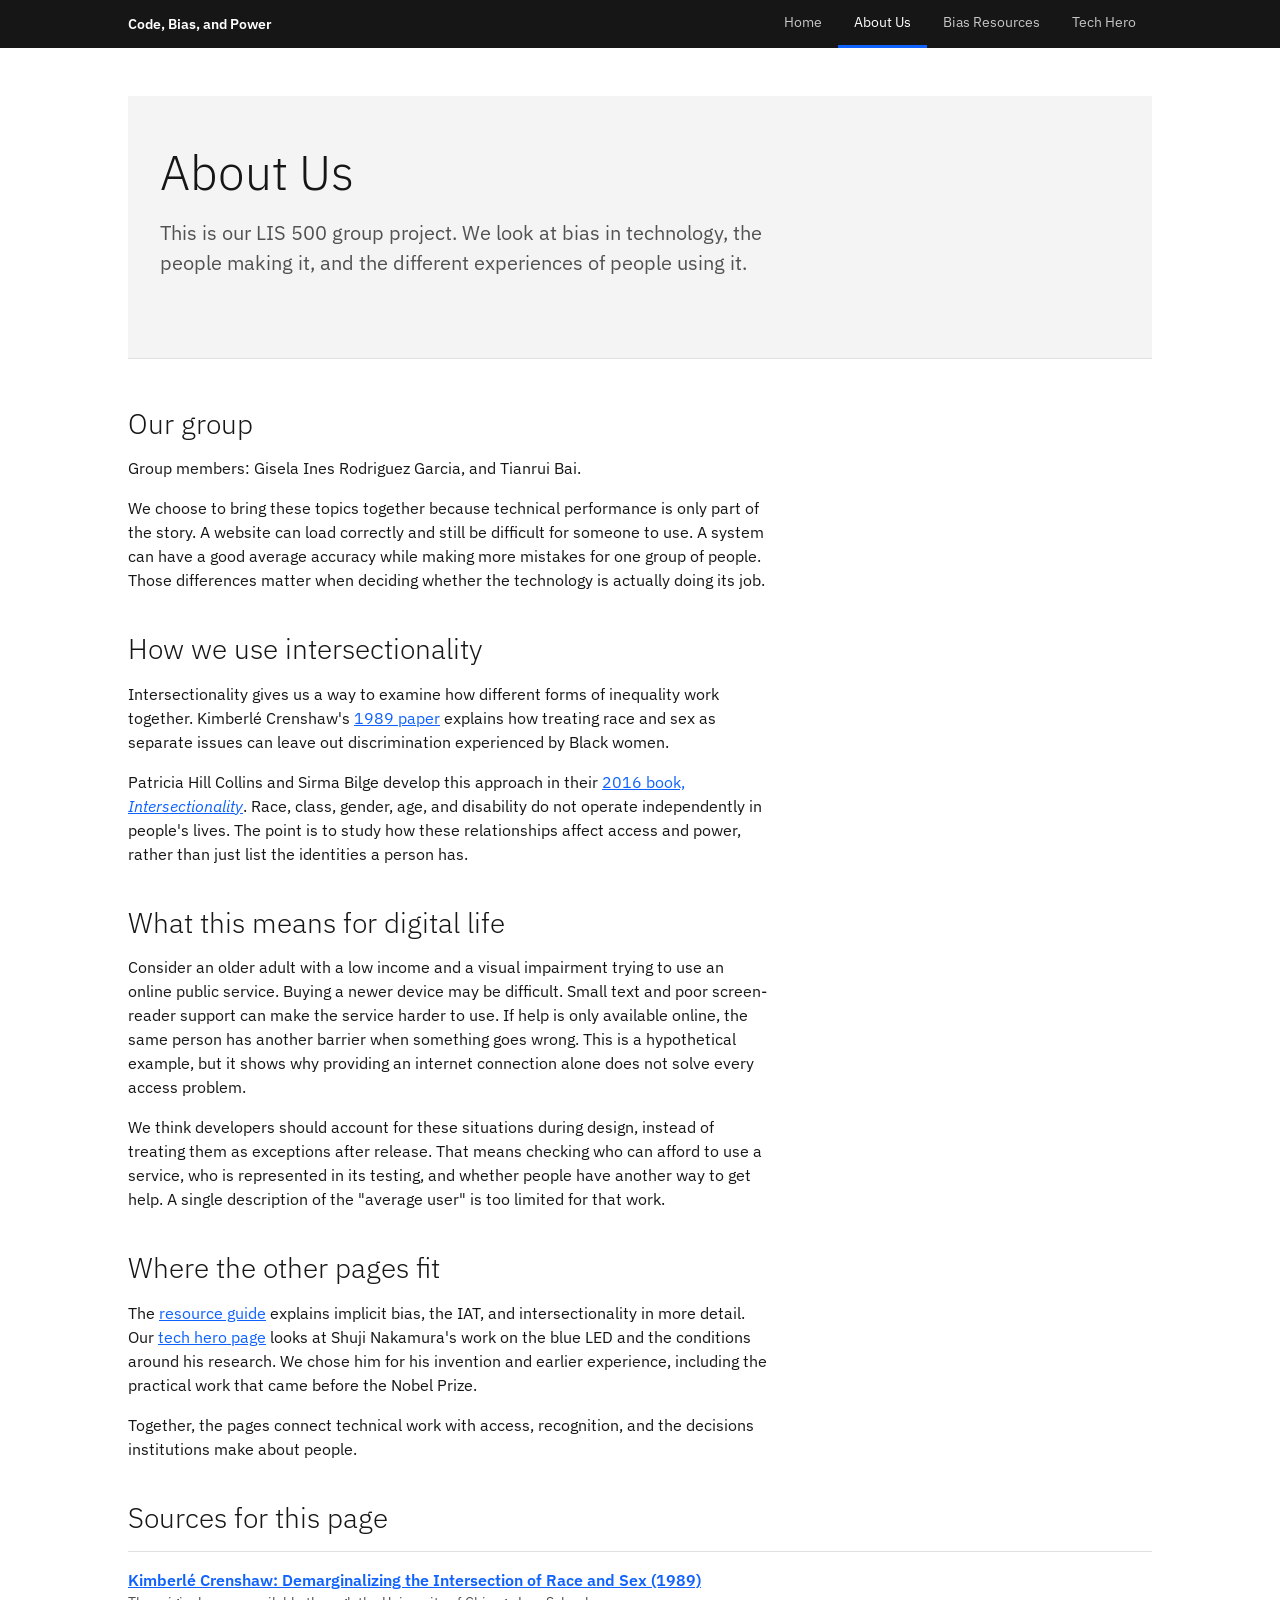
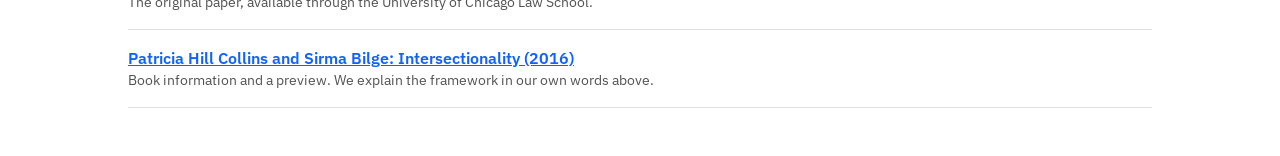
==== about.html @ af99516d "Added morr" ====
<!DOCTYPE html>
<!--
  about.html : our group and intersectionality.
  Initials: GR and TB 

  Ideas for takeaway:
  1. For this page, we put the group introduction first, then intersectionality.
  -- People should know what this website is about before reading the framework.

  2. We choose separate sections for the explanation and the digital life example.
  -- Just knowing the definition is not enough, so we put an example after it.
  -- Easier to see how these different barriers could happen together.

  3. About layout, we just use the same header and CSS files as the other pages.
  -- carbon.css for colors, stylepage.css for the actual arrangement.
  -- No need to build another layout for a page mainly made of text.

  4. For the reading, we link to Crenshaw's paper and Collins and Bilge's book.
  -- We explain the idea in our own words here. The example is hypothetical,
  -- not something we claim happened to a group member.

  5. We also put links back to the resource guide and tech hero page.
  -- These pages belong together, so people could go from the explanation
  -- to the example without always going back to the main page.
-->
<html lang="en">
<head>
  <meta charset="UTF-8">
  <meta name="viewport" content="width=device-width, initial-scale=1.0">
  <title>About Us | Code, Bias, and Power</title>
  <link rel="stylesheet" href="carbon.css">
  <link rel="stylesheet" href="stylepage.css">
</head>
<body>
  <header>
    <div class="header-inner">
      <span class="site-name">Code, Bias, and Power</span>
      <nav>
        <ul>
          <li><a href="index.html">Home</a></li>
          <li><a href="about.html" class="current">About Us</a></li>
          <li><a href="resources.html">Bias Resources</a></li>
          <li><a href="hero.html">Tech Hero</a></li>
        </ul>
      </nav>
    </div>
  </header>

  <main>
    <section class="hero">
      <h1>About Us</h1>
      <p>
        This is our LIS 500 group project. We look at bias in technology,
        the people making it, and the different experiences of people using it.
      </p>
    </section>

    <section id="group">
      <h2>Our group</h2>
      <p>Group members: Gisela Ines Rodriguez Garcia, and Tianrui Bai.</p>
      <p>
        We choose to bring these topics together because technical performance
        is only part of the story. A website can load correctly and still be
        difficult for someone to use. A system can have a good average accuracy
        while making more mistakes for one group of people. Those differences
        matter when deciding whether the technology is actually doing its job.
      </p>
    </section>

    <section id="intersectionality">
      <h2>How we use intersectionality</h2>
      <p>
        Intersectionality gives us a way to examine how different forms of
        inequality work together. Kimberl&eacute; Crenshaw's
        <a href="https://chicagounbound.uchicago.edu/uclf/vol1989/iss1/8/" target="_blank" rel="noopener">1989 paper</a>
        explains how treating race and sex as separate issues can leave out
        discrimination experienced by Black women.
      </p>
      <p>
        Patricia Hill Collins and Sirma Bilge develop this approach in their
        <a href="https://books.google.com/books/about/Intersectionality.html?id=M2a-CgAAQBAJ" target="_blank" rel="noopener">2016 book, <em>Intersectionality</em></a>.
        Race, class, gender, age, and disability do not operate independently
        in people's lives. The point is to study how these relationships affect
        access and power, rather than just list the identities a person has.
      </p>
    </section>

    <section id="digital-life">
      <h2>What this means for digital life</h2>
      <p>
        Consider an older adult with a low income and a visual impairment trying
        to use an online public service. Buying a newer device may be difficult.
        Small text and poor screen-reader support can make the service harder to
        use. If help is only available online, the same person has another barrier
        when something goes wrong. This is a hypothetical example, but it shows
        why providing an internet connection alone does not solve every access problem.
      </p>
      <p>
        We think developers should account for these situations during design,
        instead of treating them as exceptions after release. That means checking
        who can afford to use a service, who is represented in its testing, and
        whether people have another way to get help. A single description of the
        "average user" is too limited for that work.
      </p>
    </section>

    <section id="our-pages">
      <h2>Where the other pages fit</h2>
      <p>
        The <a href="resources.html">resource guide</a> explains implicit bias,
        the IAT, and intersectionality in more detail. Our
        <a href="hero.html">tech hero page</a> looks at Shuji Nakamura's work on
        the blue LED and the conditions around his research. We chose him for
        his invention and earlier experience, including the practical work that
        came before the Nobel Prize.
      </p>
      <p>
        Together, the pages connect technical work with access, recognition,
        and the decisions institutions make about people.
      </p>
    </section>

    <section id="reading">
      <h2>Sources for this page</h2>
      <ul class="resource-list">
        <li>
          <a href="https://chicagounbound.uchicago.edu/uclf/vol1989/iss1/8/" target="_blank" rel="noopener">Kimberl&eacute; Crenshaw: Demarginalizing the Intersection of Race and Sex (1989)</a>
          <span>The original paper, available through the University of Chicago Law School.</span>
        </li>
        <li>
          <a href="https://books.google.com/books/about/Intersectionality.html?id=M2a-CgAAQBAJ" target="_blank" rel="noopener">Patricia Hill Collins and Sirma Bilge: Intersectionality (2016)</a>
          <span>Book information and a preview. We explain the framework in our own words above.</span>
        </li>
      </ul>
    </section>
  </main>
</body>
</html>
---- carbon.css ----
/* We choose Carbon's White theme for our shared colors.
   Reference: https://www.carbondesignsystem.com/building-blocks/foundations/color/tokens */
:root {
  --cds-white: #ffffff;
  --cds-gray-10: #f4f4f4;
  --cds-gray-20: #e0e0e0;
  --cds-gray-30: #c6c6c6;
  --cds-gray-40: #a8a8a8;
  --cds-gray-50: #8d8d8d;
  --cds-gray-60: #6f6f6f;
  --cds-gray-70: #525252;
  --cds-gray-80: #393939;
  --cds-gray-100: #161616;
  --cds-blue-20: #d0e2ff;
  --cds-blue-30: #a6c8ff;
  --cds-blue-40: #78a9ff;
  --cds-blue-60: #0f62fe;
  --cds-blue-70: #0043ce;
  --cds-blue-80: #002d9c;

  --cds-background: var(--cds-white);
  --cds-background-brand: var(--cds-blue-60);
  --cds-background-inverse: var(--cds-gray-80);
  --cds-background-inverse-hover: #474747;

  --cds-layer-01: var(--cds-gray-10);
  --cds-layer-02: var(--cds-white);
  --cds-layer-03: var(--cds-gray-10);
  --cds-layer-hover-01: #e8e8e8;
  --cds-layer-active-01: var(--cds-gray-30);
  --cds-layer-selected-01: var(--cds-gray-20);
  --cds-layer-selected-hover-01: #d1d1d1;

  --cds-field-01: var(--cds-gray-10);
  --cds-field-02: var(--cds-white);
  --cds-field-hover-01: #e8e8e8;

  --cds-border-subtle-00: var(--cds-gray-20);
  --cds-border-subtle-01: var(--cds-gray-30);
  --cds-border-subtle-02: var(--cds-gray-20);
  --cds-border-strong-01: var(--cds-gray-50);
  --cds-border-interactive: var(--cds-blue-60);
  --cds-border-inverse: var(--cds-gray-100);
  --cds-border-disabled: var(--cds-gray-30);

  --cds-text-primary: var(--cds-gray-100);
  --cds-text-secondary: var(--cds-gray-70);
  --cds-text-helper: var(--cds-gray-60);
  --cds-text-placeholder: rgba(22, 22, 22, 0.4);
  --cds-text-disabled: rgba(22, 22, 22, 0.25);
  --cds-text-on-color: var(--cds-white);
  --cds-text-on-color-disabled: var(--cds-gray-50);
  --cds-text-inverse: var(--cds-white);
  --cds-text-error: #da1e28;

  --cds-link-primary: var(--cds-blue-60);
  --cds-link-primary-hover: var(--cds-blue-70);
  --cds-link-secondary: var(--cds-blue-70);
  --cds-link-visited: #8a3ffc;
  --cds-link-inverse: var(--cds-blue-40);
  --cds-link-inverse-hover: var(--cds-blue-30);

  --cds-icon-primary: var(--cds-gray-100);
  --cds-icon-secondary: var(--cds-gray-70);
  --cds-icon-on-color: var(--cds-white);

  --cds-button-primary: var(--cds-blue-60);
  --cds-button-primary-hover: #0050e6;
  --cds-button-primary-active: var(--cds-blue-80);
  --cds-button-secondary: var(--cds-gray-80);
  --cds-button-secondary-hover: #474747;
  --cds-button-secondary-active: var(--cds-gray-60);
  --cds-button-danger-primary: #da1e28;
  --cds-button-danger-hover: #b81921;
  --cds-button-danger-active: #750e13;
  --cds-button-disabled: var(--cds-gray-30);

  --cds-support-error: #da1e28;
  --cds-support-success: #24a148;
  --cds-support-warning: #f1c21b;
  --cds-support-info: var(--cds-blue-70);

  --cds-interactive: var(--cds-blue-60);
  --cds-focus: var(--cds-blue-60);
  --cds-focus-inset: var(--cds-white);
  --cds-focus-inverse: var(--cds-white);
  --cds-highlight: var(--cds-blue-20);
  --cds-overlay: rgba(0, 0, 0, 0.6);
}
---- stylepage.css ----
@import url("https://fonts.googleapis.com/css2?family=IBM+Plex+Sans:wght@300;400;600&display=swap");

:root {
  --max-width: 1056px;
}

* {
  box-sizing: border-box;
  margin: 0;
  padding: 0;
}

body {
  font-family: "IBM Plex Sans", Arial, Helvetica, sans-serif;
  background: var(--cds-background);
  color: var(--cds-text-primary);
  line-height: 1.5;
  font-size: 16px;
}

header {
  background: var(--cds-gray-100);
  color: var(--cds-text-on-color);
}

.header-inner {
  max-width: var(--max-width);
  margin: 0 auto;
  padding: 0 1rem;
  display: flex;
  flex-wrap: wrap;
  justify-content: space-between;
  align-items: stretch;
}

.site-name {
  font-size: 0.875rem;
  font-weight: 600;
  display: flex;
  align-items: center;
  min-height: 48px;
}

nav ul {
  list-style: none;
  display: flex;
  flex-wrap: wrap;
}

nav a {
  display: flex;
  align-items: center;
  min-height: 48px;
  padding: 0 1rem;
  color: var(--cds-gray-30);
  text-decoration: none;
  font-size: 0.875rem;
  border-bottom: 3px solid transparent;
}

nav a:hover {
  background: var(--cds-background-inverse);
  color: var(--cds-text-on-color);
}

nav a.current {
  color: var(--cds-text-on-color);
  border-bottom-color: var(--cds-border-interactive);
}

main {
  max-width: var(--max-width);
  margin: 0 auto;
  padding: 3rem 1rem;
}

h1, h2, h3 {
  font-weight: 300;
  line-height: 1.2;
  margin-bottom: 1rem;
}

h1 { font-size: 2.5rem; }
h2 { font-size: 1.75rem; margin-top: 2.5rem; }
h3 { font-size: 1.25rem; font-weight: 400; }

p {
  margin-bottom: 1rem;
  max-width: 40rem;
}

a { color: var(--cds-link-primary); }
a:hover { color: var(--cds-link-primary-hover); }

.hero {
  background: var(--cds-layer-01);
  border-bottom: 1px solid var(--cds-border-subtle-00);
  padding: 3rem 2rem 4rem;
  margin-bottom: 3rem;
}

.hero h1 {
  font-size: clamp(2rem, 6vw, 3rem);
  max-width: 36rem;
}

.hero p {
  font-size: 1.25rem;
  color: var(--cds-text-secondary);
}

.button {
  display: inline-flex;
  justify-content: space-between;
  align-items: center;
  width: 16rem;
  max-width: 100%;
  gap: 1rem;
  background: var(--cds-button-primary);
  color: var(--cds-text-on-color);
  text-decoration: none;
  font-size: 0.875rem;
  padding: 1rem 1rem;
  margin-top: 1rem;
}

.button::after {
  content: "\2192";
  font-size: 1.25rem;
}

.button:hover {
  background: var(--cds-button-primary-hover);
  color: var(--cds-text-on-color);
}

.cards {
  display: grid;
  grid-template-columns: repeat(auto-fit, minmax(min(240px, 100%), 1fr));
  gap: 1px;
  background: var(--cds-border-subtle-00);
  border: 1px solid var(--cds-border-subtle-00);
}

.card {
  background: var(--cds-layer-01);
  padding: 1rem 1rem 3rem;
  min-height: 11rem;
  position: relative;
}

.card:hover {
  background: var(--cds-layer-hover-01);
}

.card h2 {
  margin-top: 0;
  font-size: 1.25rem;
  font-weight: 400;
}

.card h2 a {
  color: var(--cds-text-primary);
  text-decoration: none;
}

.card h2 a:hover {
  color: var(--cds-link-primary);
}

.card p {
  color: var(--cds-text-secondary);
  font-size: 0.875rem;
}

.card::after {
  content: "\2192";
  position: absolute;
  right: 1rem;
  bottom: 1rem;
  color: var(--cds-link-primary);
  font-size: 1.25rem;
}

.jump {
  list-style: none;
  display: flex;
  flex-wrap: wrap;
  gap: 0.5rem 1.5rem;
  margin-bottom: 1rem;
}

.callout {
  background: var(--cds-layer-01);
  border-left: 4px solid var(--cds-border-interactive);
  padding: 1rem 1.5rem;
  margin: 1.5rem 0;
}

.callout h3 { margin-bottom: 0.5rem; }

.callout ul {
  margin: 0 0 1rem 1.25rem;
  max-width: 40rem;
}

.callout li { margin-bottom: 0.5rem; }

.video-player {
  display: block;
  width: 100%;
  height: auto;
  aspect-ratio: 16 / 9;
  border: 0;
  margin-bottom: 1rem;
}

dt {
  font-weight: 600;
  margin-top: 0.75rem;
}

dd {
  color: var(--cds-text-secondary);
  max-width: 40rem;
}

.resource-list {
  list-style: none;
  border-top: 1px solid var(--cds-border-subtle-00);
}

.resource-list li {
  padding: 1rem 0;
  border-bottom: 1px solid var(--cds-border-subtle-00);
}

.resource-list a { font-weight: 600; }

.resource-list span {
  display: block;
  color: var(--cds-text-secondary);
  font-size: 0.875rem;
}

footer {
  background: var(--cds-gray-100);
  color: var(--cds-gray-30);
  padding: 2rem 1rem;
  font-size: 0.875rem;
  margin-top: 4rem;
}

footer p {
  max-width: var(--max-width);
  margin: 0 auto;
  padding: 0 1rem;
}
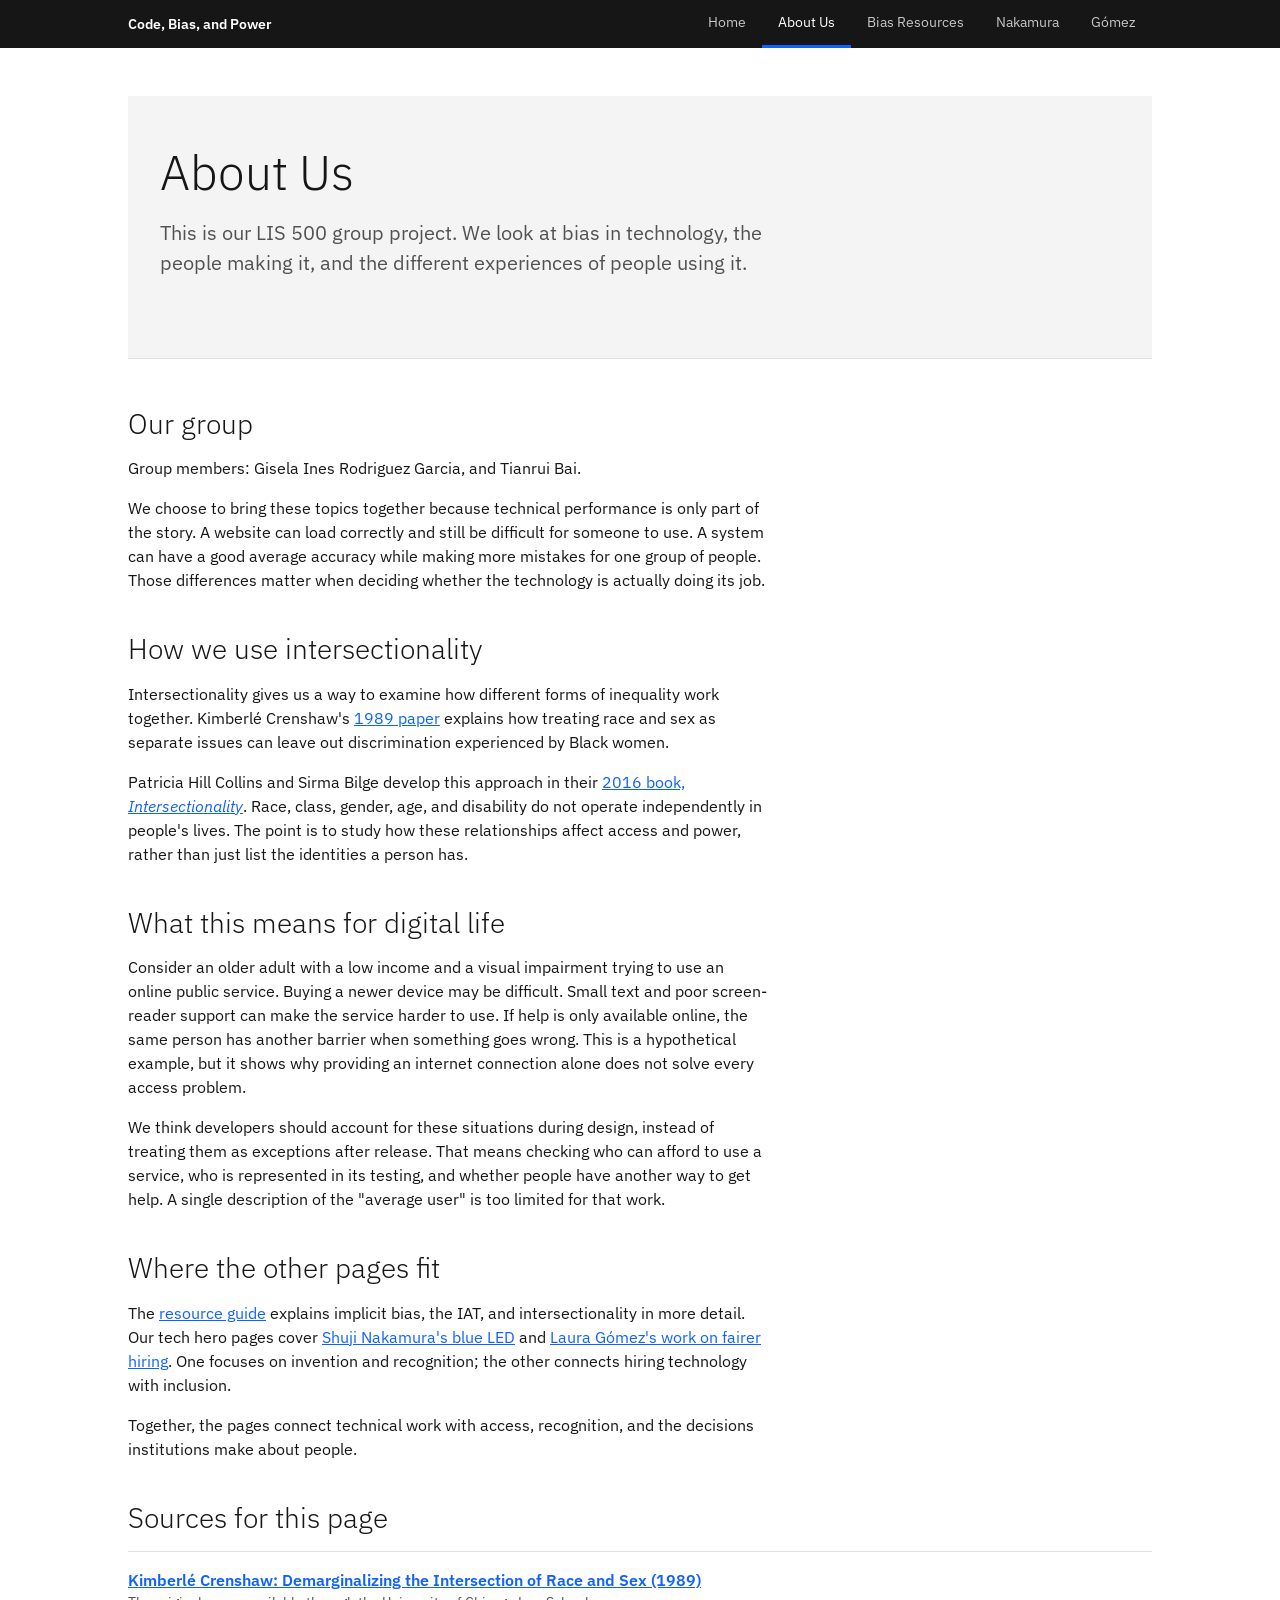
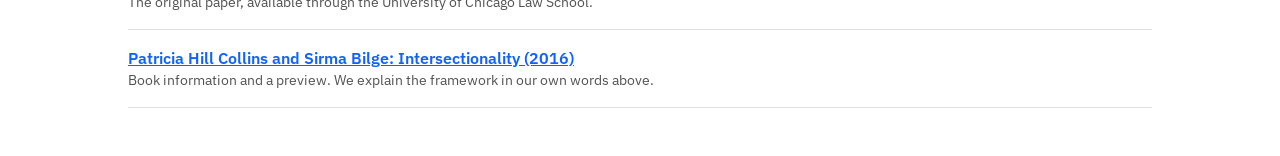
==== commit 2aa42db2: "Making changes, adding for second tech hero page from teammate according to professor annouc. Refact" ====
--- a/about.html
+++ b/about.html
@@ -29,7 +29,7 @@
   <meta name="viewport" content="width=device-width, initial-scale=1.0">
   <title>About Us | Code, Bias, and Power</title>
   <link rel="stylesheet" href="carbon.css">
-  <link rel="stylesheet" href="stylepage.css">
+  <link rel="stylesheet" href="stylepage.css?v=20261009">
 </head>
 <body>
   <header>
@@ -40,7 +40,8 @@
           <li><a href="index.html">Home</a></li>
           <li><a href="about.html" class="current">About Us</a></li>
           <li><a href="resources.html">Bias Resources</a></li>
-          <li><a href="hero.html">Tech Hero</a></li>
+          <li><a href="hero.html">Nakamura</a></li>
+          <li><a href="gomez.html">G&oacute;mez</a></li>
         </ul>
       </nav>
     </div>
@@ -108,11 +109,11 @@
       <h2>Where the other pages fit</h2>
       <p>
         The <a href="resources.html">resource guide</a> explains implicit bias,
-        the IAT, and intersectionality in more detail. Our
-        <a href="hero.html">tech hero page</a> looks at Shuji Nakamura's work on
-        the blue LED and the conditions around his research. We chose him for
-        his invention and earlier experience, including the practical work that
-        came before the Nobel Prize.
+        the IAT, and intersectionality in more detail. Our tech hero pages cover
+        <a href="hero.html">Shuji Nakamura's blue LED</a> and
+        <a href="gomez.html">Laura G&oacute;mez's work on fairer hiring</a>.
+        One focuses on invention and recognition; the other connects hiring
+        technology with inclusion.
       </p>
       <p>
         Together, the pages connect technical work with access, recognition,
--- a/stylepage.css
+++ b/stylepage.css
@@ -173,6 +173,22 @@
   font-size: 0.875rem;
 }
 
+.hero-icon {
+  display: block;
+  width: 96px;
+  height: 96px;
+  object-fit: cover;
+  object-position: center 28%;
+  margin-bottom: 1rem;
+  border: 1px solid var(--cds-border-subtle-00);
+}
+
+.image-credit,
+.card .image-credit {
+  font-size: 0.75rem;
+  color: var(--cds-text-secondary);
+}
+
 .card::after {
   content: "\2192";
   position: absolute;
